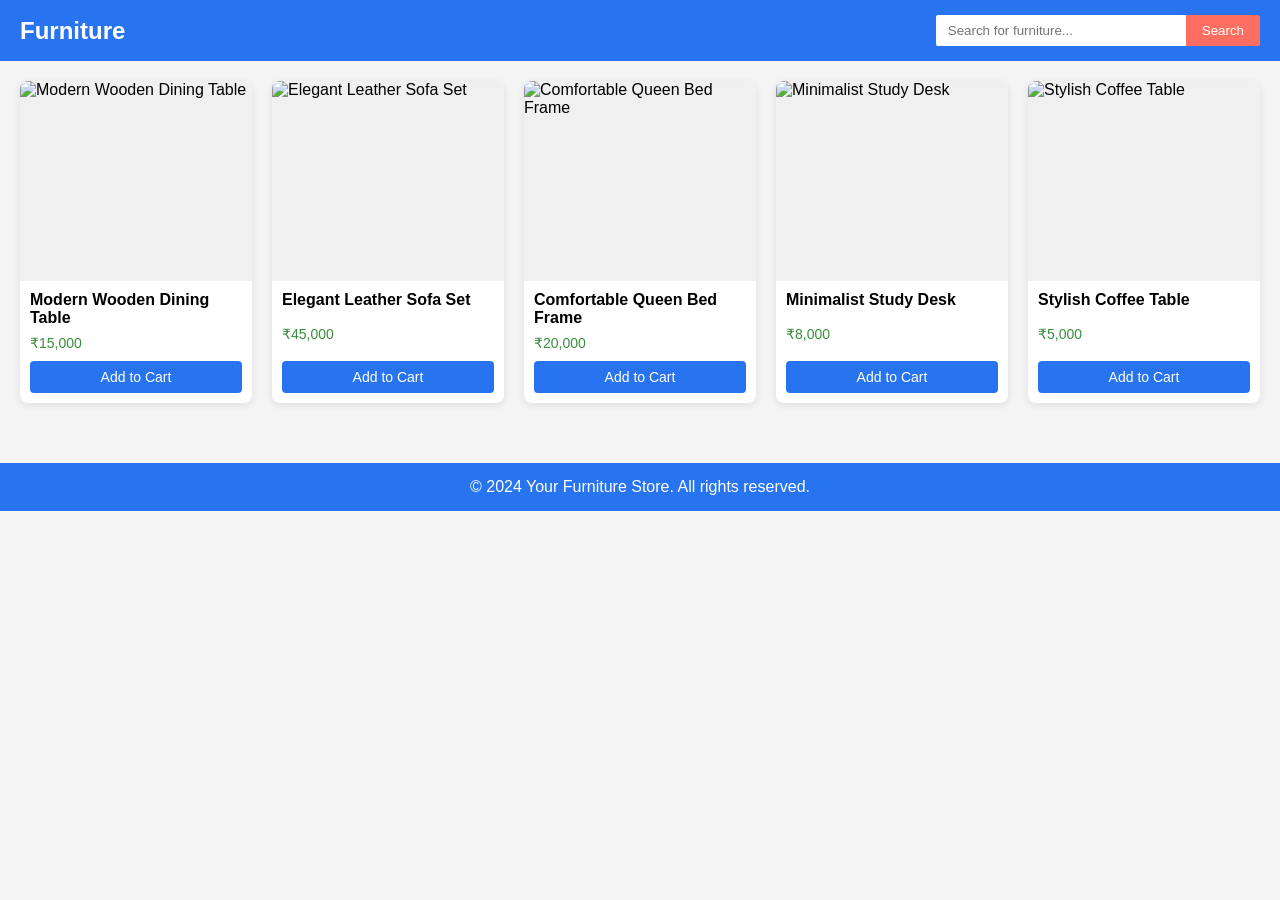
==== f.html @ d66d18c2 "Add files via upload" ====
<!DOCTYPE html>
<html lang="en">
<head>
<meta charset="UTF-8" />
<meta name="viewport" content="width=device-width, initial-scale=1.0"/>
<title>Furniture Store</title>
<style>
  /* Reset some default styles */
  * {
    box-sizing: border-box;
    margin: 0;
    padding: 0;
  }

  body {
    font-family: Arial, sans-serif;
    background-color: #f5f5f5;
  }

  /* Header styles */
  header {
    background-color: #2874f0;
    padding: 15px 20px;
    color: white;
    display: flex;
    align-items: center;
    justify-content: space-between;
  }

  header h1 {
    font-size: 24px;
  }

  /* Search bar styles */
  .search-container {
    display: flex;
    align-items: center;
  }

  .search-container input[type="text"] {
    padding: 8px 12px;
    border: none;
    border-radius: 2px 0 0 2px;
    outline: none;
    width: 250px;
  }

  .search-container button {
    padding: 8px 16px;
    border: none;
    background-color: #ff6f61;
    color: white;
    border-radius: 0 2px 2px 0;
    cursor: pointer;
  }

  /* Main content styles */
  main {
    padding: 20px;
  }

  /* Products grid */
  .products {
    display: grid;
    grid-template-columns: repeat(auto-fit, minmax(220px, 1fr));
    gap: 20px;
  }

  .product-card {
    background-color: white;
    border-radius: 8px;
    overflow: hidden;
    box-shadow: 0 2px 8px rgba(0,0,0,0.1);
    display: flex;
    flex-direction: column;
    transition: transform 0.2s;
  }

  .product-card:hover {
    transform: translateY(-5px);
  }

  .product-image {
    width: 100%;
    height: 200px;
    object-fit: contain;
    background-color: #f0f0f0;
  }

  .product-details {
    padding: 10px;
    flex: 1;
    display: flex;
    flex-direction: column;
    justify-content: space-between;
  }

  .product-title {
    font-size: 16px;
    margin-bottom: 8px;
    font-weight: bold;
  }

  .product-price {
    color: #388e3c;
    font-size: 14px;
    margin-bottom: 10px;
  }

  .add-to-cart {
    background-color: #2874f0;
    color: white;
    border: none;
    padding: 8px;
    border-radius: 4px;
    cursor: pointer;
    font-size: 14px;
  }

  /* Footer styles */
  footer {
    background-color: #2874f0;
    color: white;
    text-align: center;
    padding: 15px 20px;
    margin-top: 40px;
  }
</style>
</head>
<body>

<header>
  <h1>Furniture</h1>
  <div class="search-container">
    <input type="text" id="searchInput" placeholder="Search for furniture..."/>
    <button onclick="searchProducts()">Search</button>
  </div>
</header>

<main>
  <div class="products" id="productGrid">
    <!-- Products will be dynamically inserted here -->
  </div>
</main>

<footer>
  © 2024 Your Furniture Store. All rights reserved.
</footer>

<script>
  // Sample furniture product data with empty image links
  const products = [
    {
      id: 1,
      title: "Modern Wooden Dining Table",
      price: "₹15,000",
      image: "https://encrypted-tbn2.gstatic.com/shopping?q=tbn:ANd9GcQ7WgfVyW4_1GL-BCppvnmmK871tAZZc-oAt6jKnCwaI2Tf2L-5d-8Oe5OILNqrCXBvRqxYb1aAB1BmgnQN6tCAeSIjAGOWdyDEvXxmdnCa" // Add image URL here
    },
    {
      id: 2,
      title: "Elegant Leather Sofa Set",
      price: "₹45,000",
      image: "https://encrypted-tbn2.gstatic.com/shopping?q=tbn:ANd9GcRVSvuE0eedBepr0GHAk4vjE5a7tZJWJbQrIePPAz3K3awte3cVxrFnB27GlcMwUQeGPK_2VqRNAtLCei6Xfqxw8nmzeCRH-gQGN1LqMS9iuJlTb7CMr5ZPpQ" // Add image URL here
    },
    {
      id: 3,
      title: "Comfortable Queen Bed Frame",
      price: "₹20,000",
      image: "https://encrypted-tbn0.gstatic.com/shopping?q=tbn:ANd9GcSZldRIG_sNGWGoH1F0z0t5FnUP1TV2oo3kK_zOEw1v4l677dKpMHdm_6SuMfD0IxeTfQ5DNdLoxK5BfsKKGG0w2WwfStZpCNI-qwQKywfu" // Add image URL here
    },
    {
      id: 4,
      title: "Minimalist Study Desk",
      price: "₹8,000",
      image: "https://encrypted-tbn1.gstatic.com/shopping?q=tbn:ANd9GcTLrcaUxsbrs0lZ-1xUENtjvlx-m1APolTz1r20u9tJAVwaRtWwPujoGus4-VMZ37sVYJZY4N2KSeLryJaIJ2T9KjOa2xbVhxnNWaND7dqqkl_mPhF4Kq5tMA" // Add image URL here
    },
    {
      id: 5,
      title: "Stylish Coffee Table",
      price: "₹5,000",
      image: "https://encrypted-tbn0.gstatic.com/shopping?q=tbn:ANd9GcSY04KuW6w1yh_9RnMoWrxJ_ZlfHiCvZUvbM3cm8-G9LZpqAS25K2-dDypyhRr1j-6vQ3qV4Q-mWqiaCFo3oEDRBpVR2pw5hnfM7UKYQBiQ" // Add image URL here
    },
  ];

  // Function to display products
  function displayProducts(productList) {
    const container = document.getElementById('productGrid');
    container.innerHTML = '';

    if (productList.length === 0) {
      container.innerHTML = '<p>No products found.</p>';
      return;
    }

    productList.forEach(product => {
      const card = document.createElement('div');
      card.className = 'product-card';

      const img = document.createElement('img');
      img.src = product.image;
      img.alt = product.title;
      img.className = 'product-image';

      const details = document.createElement('div');
      details.className = 'product-details';

      const title = document.createElement('div');
      title.className = 'product-title';
      title.innerText = product.title;

      const price = document.createElement('div');
      price.className = 'product-price';
      price.innerText = product.price;

      const button = document.createElement('button');
      button.className = 'add-to-cart';
      button.innerText = 'Add to Cart';
      button.onclick = () => alert(`Added ${product.title} to cart!`);

      details.appendChild(title);
      details.appendChild(price);
      details.appendChild(button);

      card.appendChild(img);
      card.appendChild(details);

      container.appendChild(card);
    });
  }

  // Function to handle search
  function searchProducts() {
    const query = document.getElementById('searchInput').value.toLowerCase();
    const filtered = products.filter(p => p.title.toLowerCase().includes(query));
    displayProducts(filtered);
  }

  // Display all products on page load
  window.onload = () => {
    displayProducts(products);
  };
</script>

</body>
</html>
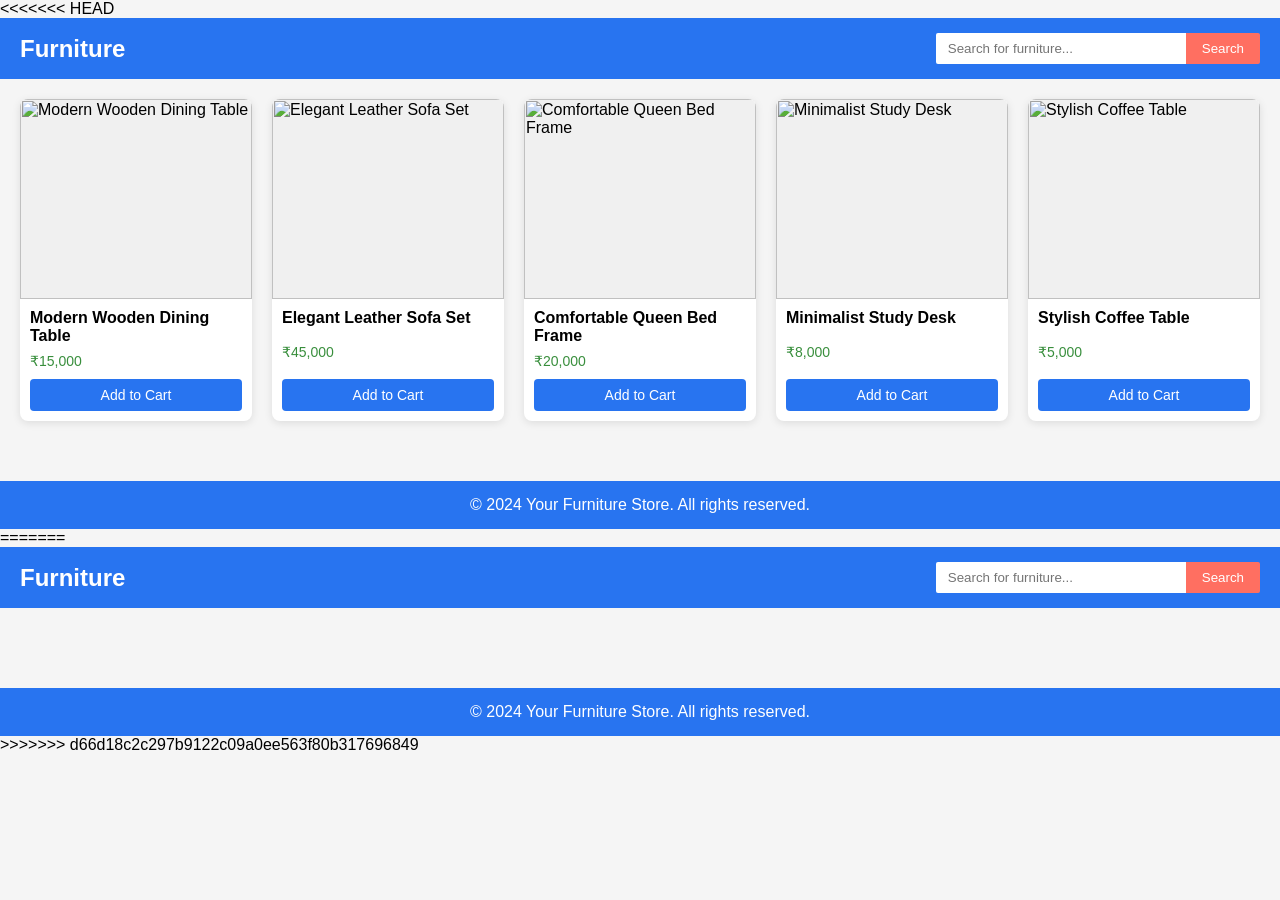
==== commit ad9e2e28: "Updated Flipkart Clone" ====
--- a/f.html
+++ b/f.html
@@ -1,245 +1,492 @@
-<!DOCTYPE html>
-<html lang="en">
-<head>
-<meta charset="UTF-8" />
-<meta name="viewport" content="width=device-width, initial-scale=1.0"/>
-<title>Furniture Store</title>
-<style>
-  /* Reset some default styles */
-  * {
-    box-sizing: border-box;
-    margin: 0;
-    padding: 0;
-  }
-
-  body {
-    font-family: Arial, sans-serif;
-    background-color: #f5f5f5;
-  }
-
-  /* Header styles */
-  header {
-    background-color: #2874f0;
-    padding: 15px 20px;
-    color: white;
-    display: flex;
-    align-items: center;
-    justify-content: space-between;
-  }
-
-  header h1 {
-    font-size: 24px;
-  }
-
-  /* Search bar styles */
-  .search-container {
-    display: flex;
-    align-items: center;
-  }
-
-  .search-container input[type="text"] {
-    padding: 8px 12px;
-    border: none;
-    border-radius: 2px 0 0 2px;
-    outline: none;
-    width: 250px;
-  }
-
-  .search-container button {
-    padding: 8px 16px;
-    border: none;
-    background-color: #ff6f61;
-    color: white;
-    border-radius: 0 2px 2px 0;
-    cursor: pointer;
-  }
-
-  /* Main content styles */
-  main {
-    padding: 20px;
-  }
-
-  /* Products grid */
-  .products {
-    display: grid;
-    grid-template-columns: repeat(auto-fit, minmax(220px, 1fr));
-    gap: 20px;
-  }
-
-  .product-card {
-    background-color: white;
-    border-radius: 8px;
-    overflow: hidden;
-    box-shadow: 0 2px 8px rgba(0,0,0,0.1);
-    display: flex;
-    flex-direction: column;
-    transition: transform 0.2s;
-  }
-
-  .product-card:hover {
-    transform: translateY(-5px);
-  }
-
-  .product-image {
-    width: 100%;
-    height: 200px;
-    object-fit: contain;
-    background-color: #f0f0f0;
-  }
-
-  .product-details {
-    padding: 10px;
-    flex: 1;
-    display: flex;
-    flex-direction: column;
-    justify-content: space-between;
-  }
-
-  .product-title {
-    font-size: 16px;
-    margin-bottom: 8px;
-    font-weight: bold;
-  }
-
-  .product-price {
-    color: #388e3c;
-    font-size: 14px;
-    margin-bottom: 10px;
-  }
-
-  .add-to-cart {
-    background-color: #2874f0;
-    color: white;
-    border: none;
-    padding: 8px;
-    border-radius: 4px;
-    cursor: pointer;
-    font-size: 14px;
-  }
-
-  /* Footer styles */
-  footer {
-    background-color: #2874f0;
-    color: white;
-    text-align: center;
-    padding: 15px 20px;
-    margin-top: 40px;
-  }
-</style>
-</head>
-<body>
-
-<header>
-  <h1>Furniture</h1>
-  <div class="search-container">
-    <input type="text" id="searchInput" placeholder="Search for furniture..."/>
-    <button onclick="searchProducts()">Search</button>
-  </div>
-</header>
-
-<main>
-  <div class="products" id="productGrid">
-    <!-- Products will be dynamically inserted here -->
-  </div>
-</main>
-
-<footer>
-  © 2024 Your Furniture Store. All rights reserved.
-</footer>
-
-<script>
-  // Sample furniture product data with empty image links
-  const products = [
-    {
-      id: 1,
-      title: "Modern Wooden Dining Table",
-      price: "₹15,000",
-      image: "https://encrypted-tbn2.gstatic.com/shopping?q=tbn:ANd9GcQ7WgfVyW4_1GL-BCppvnmmK871tAZZc-oAt6jKnCwaI2Tf2L-5d-8Oe5OILNqrCXBvRqxYb1aAB1BmgnQN6tCAeSIjAGOWdyDEvXxmdnCa" // Add image URL here
-    },
-    {
-      id: 2,
-      title: "Elegant Leather Sofa Set",
-      price: "₹45,000",
-      image: "https://encrypted-tbn2.gstatic.com/shopping?q=tbn:ANd9GcRVSvuE0eedBepr0GHAk4vjE5a7tZJWJbQrIePPAz3K3awte3cVxrFnB27GlcMwUQeGPK_2VqRNAtLCei6Xfqxw8nmzeCRH-gQGN1LqMS9iuJlTb7CMr5ZPpQ" // Add image URL here
-    },
-    {
-      id: 3,
-      title: "Comfortable Queen Bed Frame",
-      price: "₹20,000",
-      image: "https://encrypted-tbn0.gstatic.com/shopping?q=tbn:ANd9GcSZldRIG_sNGWGoH1F0z0t5FnUP1TV2oo3kK_zOEw1v4l677dKpMHdm_6SuMfD0IxeTfQ5DNdLoxK5BfsKKGG0w2WwfStZpCNI-qwQKywfu" // Add image URL here
-    },
-    {
-      id: 4,
-      title: "Minimalist Study Desk",
-      price: "₹8,000",
-      image: "https://encrypted-tbn1.gstatic.com/shopping?q=tbn:ANd9GcTLrcaUxsbrs0lZ-1xUENtjvlx-m1APolTz1r20u9tJAVwaRtWwPujoGus4-VMZ37sVYJZY4N2KSeLryJaIJ2T9KjOa2xbVhxnNWaND7dqqkl_mPhF4Kq5tMA" // Add image URL here
-    },
-    {
-      id: 5,
-      title: "Stylish Coffee Table",
-      price: "₹5,000",
-      image: "https://encrypted-tbn0.gstatic.com/shopping?q=tbn:ANd9GcSY04KuW6w1yh_9RnMoWrxJ_ZlfHiCvZUvbM3cm8-G9LZpqAS25K2-dDypyhRr1j-6vQ3qV4Q-mWqiaCFo3oEDRBpVR2pw5hnfM7UKYQBiQ" // Add image URL here
-    },
-  ];
-
-  // Function to display products
-  function displayProducts(productList) {
-    const container = document.getElementById('productGrid');
-    container.innerHTML = '';
-
-    if (productList.length === 0) {
-      container.innerHTML = '<p>No products found.</p>';
-      return;
-    }
-
-    productList.forEach(product => {
-      const card = document.createElement('div');
-      card.className = 'product-card';
-
-      const img = document.createElement('img');
-      img.src = product.image;
-      img.alt = product.title;
-      img.className = 'product-image';
-
-      const details = document.createElement('div');
-      details.className = 'product-details';
-
-      const title = document.createElement('div');
-      title.className = 'product-title';
-      title.innerText = product.title;
-
-      const price = document.createElement('div');
-      price.className = 'product-price';
-      price.innerText = product.price;
-
-      const button = document.createElement('button');
-      button.className = 'add-to-cart';
-      button.innerText = 'Add to Cart';
-      button.onclick = () => alert(`Added ${product.title} to cart!`);
-
-      details.appendChild(title);
-      details.appendChild(price);
-      details.appendChild(button);
-
-      card.appendChild(img);
-      card.appendChild(details);
-
-      container.appendChild(card);
-    });
-  }
-
-  // Function to handle search
-  function searchProducts() {
-    const query = document.getElementById('searchInput').value.toLowerCase();
-    const filtered = products.filter(p => p.title.toLowerCase().includes(query));
-    displayProducts(filtered);
-  }
-
-  // Display all products on page load
-  window.onload = () => {
-    displayProducts(products);
-  };
-</script>
-
-</body>
+<<<<<<< HEAD
+<!DOCTYPE html>
+<html lang="en">
+<head>
+<meta charset="UTF-8" />
+<meta name="viewport" content="width=device-width, initial-scale=1.0"/>
+<title>Furniture Store</title>
+<style>
+  /* Reset some default styles */
+  * {
+    box-sizing: border-box;
+    margin: 0;
+    padding: 0;
+  }
+
+  body {
+    font-family: Arial, sans-serif;
+    background-color: #f5f5f5;
+  }
+
+  /* Header styles */
+  header {
+    background-color: #2874f0;
+    padding: 15px 20px;
+    color: white;
+    display: flex;
+    align-items: center;
+    justify-content: space-between;
+  }
+
+  header h1 {
+    font-size: 24px;
+  }
+
+  /* Search bar styles */
+  .search-container {
+    display: flex;
+    align-items: center;
+  }
+
+  .search-container input[type="text"] {
+    padding: 8px 12px;
+    border: none;
+    border-radius: 2px 0 0 2px;
+    outline: none;
+    width: 250px;
+  }
+
+  .search-container button {
+    padding: 8px 16px;
+    border: none;
+    background-color: #ff6f61;
+    color: white;
+    border-radius: 0 2px 2px 0;
+    cursor: pointer;
+  }
+
+  /* Main content styles */
+  main {
+    padding: 20px;
+  }
+
+  /* Products grid */
+  .products {
+    display: grid;
+    grid-template-columns: repeat(auto-fit, minmax(220px, 1fr));
+    gap: 20px;
+  }
+
+  .product-card {
+    background-color: white;
+    border-radius: 8px;
+    overflow: hidden;
+    box-shadow: 0 2px 8px rgba(0,0,0,0.1);
+    display: flex;
+    flex-direction: column;
+    transition: transform 0.2s;
+  }
+
+  .product-card:hover {
+    transform: translateY(-5px);
+  }
+
+  .product-image {
+    width: 100%;
+    height: 200px;
+    object-fit: contain;
+    background-color: #f0f0f0;
+  }
+
+  .product-details {
+    padding: 10px;
+    flex: 1;
+    display: flex;
+    flex-direction: column;
+    justify-content: space-between;
+  }
+
+  .product-title {
+    font-size: 16px;
+    margin-bottom: 8px;
+    font-weight: bold;
+  }
+
+  .product-price {
+    color: #388e3c;
+    font-size: 14px;
+    margin-bottom: 10px;
+  }
+
+  .add-to-cart {
+    background-color: #2874f0;
+    color: white;
+    border: none;
+    padding: 8px;
+    border-radius: 4px;
+    cursor: pointer;
+    font-size: 14px;
+  }
+
+  /* Footer styles */
+  footer {
+    background-color: #2874f0;
+    color: white;
+    text-align: center;
+    padding: 15px 20px;
+    margin-top: 40px;
+  }
+</style>
+</head>
+<body>
+
+<header>
+  <h1>Furniture</h1>
+  <div class="search-container">
+    <input type="text" id="searchInput" placeholder="Search for furniture..."/>
+    <button onclick="searchProducts()">Search</button>
+  </div>
+</header>
+
+<main>
+  <div class="products" id="productGrid">
+    <!-- Products will be dynamically inserted here -->
+  </div>
+</main>
+
+<footer>
+  © 2024 Your Furniture Store. All rights reserved.
+</footer>
+
+<script>
+  // Sample furniture product data with empty image links
+  const products = [
+    {
+      id: 1,
+      title: "Modern Wooden Dining Table",
+      price: "₹15,000",
+      image: "https://encrypted-tbn2.gstatic.com/shopping?q=tbn:ANd9GcQ7WgfVyW4_1GL-BCppvnmmK871tAZZc-oAt6jKnCwaI2Tf2L-5d-8Oe5OILNqrCXBvRqxYb1aAB1BmgnQN6tCAeSIjAGOWdyDEvXxmdnCa" // Add image URL here
+    },
+    {
+      id: 2,
+      title: "Elegant Leather Sofa Set",
+      price: "₹45,000",
+      image: "https://encrypted-tbn2.gstatic.com/shopping?q=tbn:ANd9GcRVSvuE0eedBepr0GHAk4vjE5a7tZJWJbQrIePPAz3K3awte3cVxrFnB27GlcMwUQeGPK_2VqRNAtLCei6Xfqxw8nmzeCRH-gQGN1LqMS9iuJlTb7CMr5ZPpQ" // Add image URL here
+    },
+    {
+      id: 3,
+      title: "Comfortable Queen Bed Frame",
+      price: "₹20,000",
+      image: "https://encrypted-tbn0.gstatic.com/shopping?q=tbn:ANd9GcSZldRIG_sNGWGoH1F0z0t5FnUP1TV2oo3kK_zOEw1v4l677dKpMHdm_6SuMfD0IxeTfQ5DNdLoxK5BfsKKGG0w2WwfStZpCNI-qwQKywfu" // Add image URL here
+    },
+    {
+      id: 4,
+      title: "Minimalist Study Desk",
+      price: "₹8,000",
+      image: "https://encrypted-tbn1.gstatic.com/shopping?q=tbn:ANd9GcTLrcaUxsbrs0lZ-1xUENtjvlx-m1APolTz1r20u9tJAVwaRtWwPujoGus4-VMZ37sVYJZY4N2KSeLryJaIJ2T9KjOa2xbVhxnNWaND7dqqkl_mPhF4Kq5tMA" // Add image URL here
+    },
+    {
+      id: 5,
+      title: "Stylish Coffee Table",
+      price: "₹5,000",
+      image: "https://encrypted-tbn0.gstatic.com/shopping?q=tbn:ANd9GcSY04KuW6w1yh_9RnMoWrxJ_ZlfHiCvZUvbM3cm8-G9LZpqAS25K2-dDypyhRr1j-6vQ3qV4Q-mWqiaCFo3oEDRBpVR2pw5hnfM7UKYQBiQ" // Add image URL here
+    },
+  ];
+
+  // Function to display products
+  function displayProducts(productList) {
+    const container = document.getElementById('productGrid');
+    container.innerHTML = '';
+
+    if (productList.length === 0) {
+      container.innerHTML = '<p>No products found.</p>';
+      return;
+    }
+
+    productList.forEach(product => {
+      const card = document.createElement('div');
+      card.className = 'product-card';
+
+      const img = document.createElement('img');
+      img.src = product.image;
+      img.alt = product.title;
+      img.className = 'product-image';
+
+      const details = document.createElement('div');
+      details.className = 'product-details';
+
+      const title = document.createElement('div');
+      title.className = 'product-title';
+      title.innerText = product.title;
+
+      const price = document.createElement('div');
+      price.className = 'product-price';
+      price.innerText = product.price;
+
+      const button = document.createElement('button');
+      button.className = 'add-to-cart';
+      button.innerText = 'Add to Cart';
+      button.onclick = () => alert(`Added ${product.title} to cart!`);
+
+      details.appendChild(title);
+      details.appendChild(price);
+      details.appendChild(button);
+
+      card.appendChild(img);
+      card.appendChild(details);
+
+      container.appendChild(card);
+    });
+  }
+
+  // Function to handle search
+  function searchProducts() {
+    const query = document.getElementById('searchInput').value.toLowerCase();
+    const filtered = products.filter(p => p.title.toLowerCase().includes(query));
+    displayProducts(filtered);
+  }
+
+  // Display all products on page load
+  window.onload = () => {
+    displayProducts(products);
+  };
+</script>
+
+</body>
+=======
+<!DOCTYPE html>
+<html lang="en">
+<head>
+<meta charset="UTF-8" />
+<meta name="viewport" content="width=device-width, initial-scale=1.0"/>
+<title>Furniture Store</title>
+<style>
+  /* Reset some default styles */
+  * {
+    box-sizing: border-box;
+    margin: 0;
+    padding: 0;
+  }
+
+  body {
+    font-family: Arial, sans-serif;
+    background-color: #f5f5f5;
+  }
+
+  /* Header styles */
+  header {
+    background-color: #2874f0;
+    padding: 15px 20px;
+    color: white;
+    display: flex;
+    align-items: center;
+    justify-content: space-between;
+  }
+
+  header h1 {
+    font-size: 24px;
+  }
+
+  /* Search bar styles */
+  .search-container {
+    display: flex;
+    align-items: center;
+  }
+
+  .search-container input[type="text"] {
+    padding: 8px 12px;
+    border: none;
+    border-radius: 2px 0 0 2px;
+    outline: none;
+    width: 250px;
+  }
+
+  .search-container button {
+    padding: 8px 16px;
+    border: none;
+    background-color: #ff6f61;
+    color: white;
+    border-radius: 0 2px 2px 0;
+    cursor: pointer;
+  }
+
+  /* Main content styles */
+  main {
+    padding: 20px;
+  }
+
+  /* Products grid */
+  .products {
+    display: grid;
+    grid-template-columns: repeat(auto-fit, minmax(220px, 1fr));
+    gap: 20px;
+  }
+
+  .product-card {
+    background-color: white;
+    border-radius: 8px;
+    overflow: hidden;
+    box-shadow: 0 2px 8px rgba(0,0,0,0.1);
+    display: flex;
+    flex-direction: column;
+    transition: transform 0.2s;
+  }
+
+  .product-card:hover {
+    transform: translateY(-5px);
+  }
+
+  .product-image {
+    width: 100%;
+    height: 200px;
+    object-fit: contain;
+    background-color: #f0f0f0;
+  }
+
+  .product-details {
+    padding: 10px;
+    flex: 1;
+    display: flex;
+    flex-direction: column;
+    justify-content: space-between;
+  }
+
+  .product-title {
+    font-size: 16px;
+    margin-bottom: 8px;
+    font-weight: bold;
+  }
+
+  .product-price {
+    color: #388e3c;
+    font-size: 14px;
+    margin-bottom: 10px;
+  }
+
+  .add-to-cart {
+    background-color: #2874f0;
+    color: white;
+    border: none;
+    padding: 8px;
+    border-radius: 4px;
+    cursor: pointer;
+    font-size: 14px;
+  }
+
+  /* Footer styles */
+  footer {
+    background-color: #2874f0;
+    color: white;
+    text-align: center;
+    padding: 15px 20px;
+    margin-top: 40px;
+  }
+</style>
+</head>
+<body>
+
+<header>
+  <h1>Furniture</h1>
+  <div class="search-container">
+    <input type="text" id="searchInput" placeholder="Search for furniture..."/>
+    <button onclick="searchProducts()">Search</button>
+  </div>
+</header>
+
+<main>
+  <div class="products" id="productGrid">
+    <!-- Products will be dynamically inserted here -->
+  </div>
+</main>
+
+<footer>
+  © 2024 Your Furniture Store. All rights reserved.
+</footer>
+
+<script>
+  // Sample furniture product data with empty image links
+  const products = [
+    {
+      id: 1,
+      title: "Modern Wooden Dining Table",
+      price: "₹15,000",
+      image: "https://encrypted-tbn2.gstatic.com/shopping?q=tbn:ANd9GcQ7WgfVyW4_1GL-BCppvnmmK871tAZZc-oAt6jKnCwaI2Tf2L-5d-8Oe5OILNqrCXBvRqxYb1aAB1BmgnQN6tCAeSIjAGOWdyDEvXxmdnCa" // Add image URL here
+    },
+    {
+      id: 2,
+      title: "Elegant Leather Sofa Set",
+      price: "₹45,000",
+      image: "https://encrypted-tbn2.gstatic.com/shopping?q=tbn:ANd9GcRVSvuE0eedBepr0GHAk4vjE5a7tZJWJbQrIePPAz3K3awte3cVxrFnB27GlcMwUQeGPK_2VqRNAtLCei6Xfqxw8nmzeCRH-gQGN1LqMS9iuJlTb7CMr5ZPpQ" // Add image URL here
+    },
+    {
+      id: 3,
+      title: "Comfortable Queen Bed Frame",
+      price: "₹20,000",
+      image: "https://encrypted-tbn0.gstatic.com/shopping?q=tbn:ANd9GcSZldRIG_sNGWGoH1F0z0t5FnUP1TV2oo3kK_zOEw1v4l677dKpMHdm_6SuMfD0IxeTfQ5DNdLoxK5BfsKKGG0w2WwfStZpCNI-qwQKywfu" // Add image URL here
+    },
+    {
+      id: 4,
+      title: "Minimalist Study Desk",
+      price: "₹8,000",
+      image: "https://encrypted-tbn1.gstatic.com/shopping?q=tbn:ANd9GcTLrcaUxsbrs0lZ-1xUENtjvlx-m1APolTz1r20u9tJAVwaRtWwPujoGus4-VMZ37sVYJZY4N2KSeLryJaIJ2T9KjOa2xbVhxnNWaND7dqqkl_mPhF4Kq5tMA" // Add image URL here
+    },
+    {
+      id: 5,
+      title: "Stylish Coffee Table",
+      price: "₹5,000",
+      image: "https://encrypted-tbn0.gstatic.com/shopping?q=tbn:ANd9GcSY04KuW6w1yh_9RnMoWrxJ_ZlfHiCvZUvbM3cm8-G9LZpqAS25K2-dDypyhRr1j-6vQ3qV4Q-mWqiaCFo3oEDRBpVR2pw5hnfM7UKYQBiQ" // Add image URL here
+    },
+  ];
+
+  // Function to display products
+  function displayProducts(productList) {
+    const container = document.getElementById('productGrid');
+    container.innerHTML = '';
+
+    if (productList.length === 0) {
+      container.innerHTML = '<p>No products found.</p>';
+      return;
+    }
+
+    productList.forEach(product => {
+      const card = document.createElement('div');
+      card.className = 'product-card';
+
+      const img = document.createElement('img');
+      img.src = product.image;
+      img.alt = product.title;
+      img.className = 'product-image';
+
+      const details = document.createElement('div');
+      details.className = 'product-details';
+
+      const title = document.createElement('div');
+      title.className = 'product-title';
+      title.innerText = product.title;
+
+      const price = document.createElement('div');
+      price.className = 'product-price';
+      price.innerText = product.price;
+
+      const button = document.createElement('button');
+      button.className = 'add-to-cart';
+      button.innerText = 'Add to Cart';
+      button.onclick = () => alert(`Added ${product.title} to cart!`);
+
+      details.appendChild(title);
+      details.appendChild(price);
+      details.appendChild(button);
+
+      card.appendChild(img);
+      card.appendChild(details);
+
+      container.appendChild(card);
+    });
+  }
+
+  // Function to handle search
+  function searchProducts() {
+    const query = document.getElementById('searchInput').value.toLowerCase();
+    const filtered = products.filter(p => p.title.toLowerCase().includes(query));
+    displayProducts(filtered);
+  }
+
+  // Display all products on page load
+  window.onload = () => {
+    displayProducts(products);
+  };
+</script>
+
+</body>
+>>>>>>> d66d18c2c297b9122c09a0ee563f80b317696849
 </html>
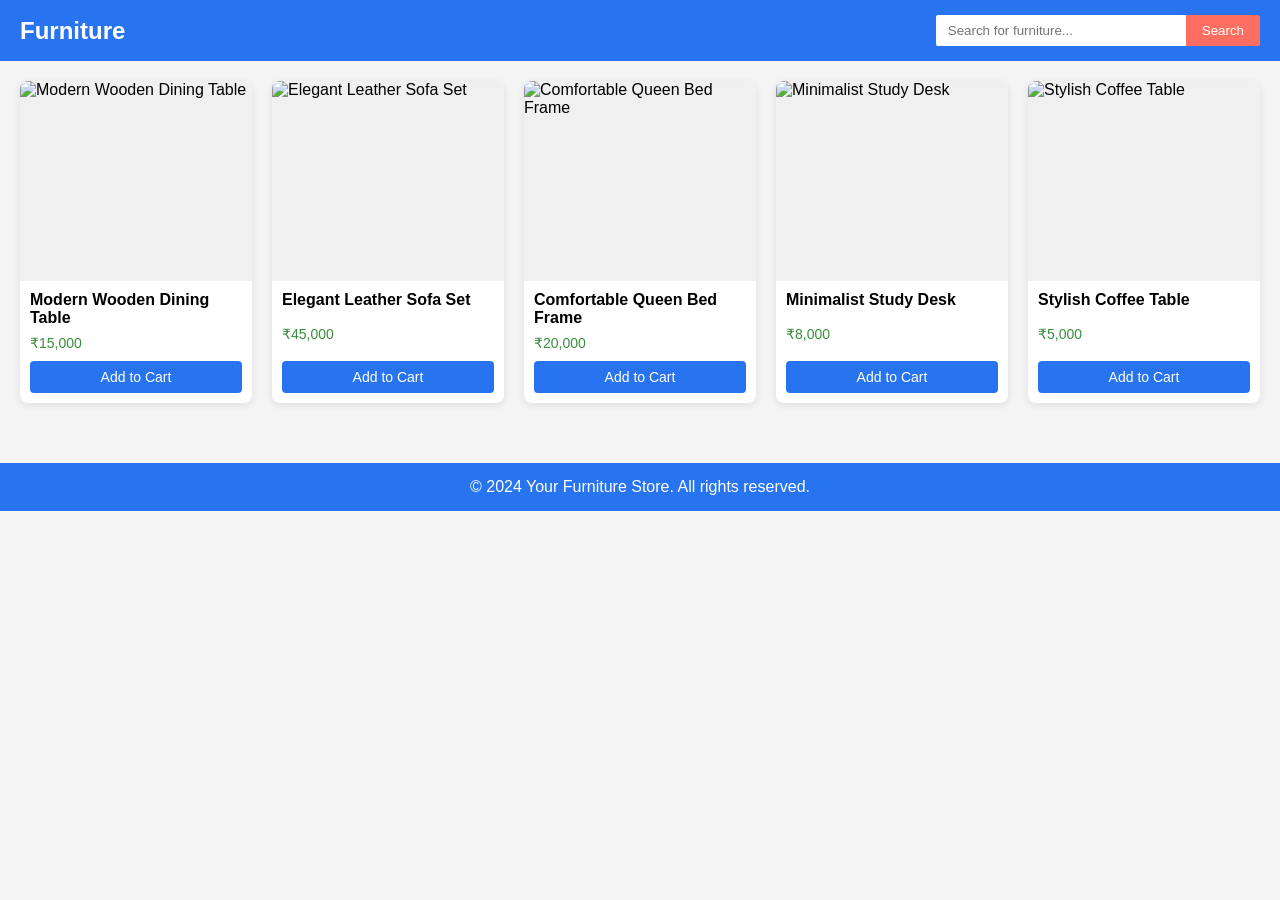
==== commit 7bc99c47: "Updated Flipkart Clone" ====
--- a/f.html
+++ b/f.html
@@ -1,5 +1,4 @@
-<<<<<<< HEAD
-<!DOCTYPE html>
+﻿<!DOCTYPE html>
 <html lang="en">
 <head>
 <meta charset="UTF-8" />
@@ -242,251 +241,4 @@
   };
 </script>
 
-</body>
-=======
-<!DOCTYPE html>
-<html lang="en">
-<head>
-<meta charset="UTF-8" />
-<meta name="viewport" content="width=device-width, initial-scale=1.0"/>
-<title>Furniture Store</title>
-<style>
-  /* Reset some default styles */
-  * {
-    box-sizing: border-box;
-    margin: 0;
-    padding: 0;
-  }
-
-  body {
-    font-family: Arial, sans-serif;
-    background-color: #f5f5f5;
-  }
-
-  /* Header styles */
-  header {
-    background-color: #2874f0;
-    padding: 15px 20px;
-    color: white;
-    display: flex;
-    align-items: center;
-    justify-content: space-between;
-  }
-
-  header h1 {
-    font-size: 24px;
-  }
-
-  /* Search bar styles */
-  .search-container {
-    display: flex;
-    align-items: center;
-  }
-
-  .search-container input[type="text"] {
-    padding: 8px 12px;
-    border: none;
-    border-radius: 2px 0 0 2px;
-    outline: none;
-    width: 250px;
-  }
-
-  .search-container button {
-    padding: 8px 16px;
-    border: none;
-    background-color: #ff6f61;
-    color: white;
-    border-radius: 0 2px 2px 0;
-    cursor: pointer;
-  }
-
-  /* Main content styles */
-  main {
-    padding: 20px;
-  }
-
-  /* Products grid */
-  .products {
-    display: grid;
-    grid-template-columns: repeat(auto-fit, minmax(220px, 1fr));
-    gap: 20px;
-  }
-
-  .product-card {
-    background-color: white;
-    border-radius: 8px;
-    overflow: hidden;
-    box-shadow: 0 2px 8px rgba(0,0,0,0.1);
-    display: flex;
-    flex-direction: column;
-    transition: transform 0.2s;
-  }
-
-  .product-card:hover {
-    transform: translateY(-5px);
-  }
-
-  .product-image {
-    width: 100%;
-    height: 200px;
-    object-fit: contain;
-    background-color: #f0f0f0;
-  }
-
-  .product-details {
-    padding: 10px;
-    flex: 1;
-    display: flex;
-    flex-direction: column;
-    justify-content: space-between;
-  }
-
-  .product-title {
-    font-size: 16px;
-    margin-bottom: 8px;
-    font-weight: bold;
-  }
-
-  .product-price {
-    color: #388e3c;
-    font-size: 14px;
-    margin-bottom: 10px;
-  }
-
-  .add-to-cart {
-    background-color: #2874f0;
-    color: white;
-    border: none;
-    padding: 8px;
-    border-radius: 4px;
-    cursor: pointer;
-    font-size: 14px;
-  }
-
-  /* Footer styles */
-  footer {
-    background-color: #2874f0;
-    color: white;
-    text-align: center;
-    padding: 15px 20px;
-    margin-top: 40px;
-  }
-</style>
-</head>
-<body>
-
-<header>
-  <h1>Furniture</h1>
-  <div class="search-container">
-    <input type="text" id="searchInput" placeholder="Search for furniture..."/>
-    <button onclick="searchProducts()">Search</button>
-  </div>
-</header>
-
-<main>
-  <div class="products" id="productGrid">
-    <!-- Products will be dynamically inserted here -->
-  </div>
-</main>
-
-<footer>
-  © 2024 Your Furniture Store. All rights reserved.
-</footer>
-
-<script>
-  // Sample furniture product data with empty image links
-  const products = [
-    {
-      id: 1,
-      title: "Modern Wooden Dining Table",
-      price: "₹15,000",
-      image: "https://encrypted-tbn2.gstatic.com/shopping?q=tbn:ANd9GcQ7WgfVyW4_1GL-BCppvnmmK871tAZZc-oAt6jKnCwaI2Tf2L-5d-8Oe5OILNqrCXBvRqxYb1aAB1BmgnQN6tCAeSIjAGOWdyDEvXxmdnCa" // Add image URL here
-    },
-    {
-      id: 2,
-      title: "Elegant Leather Sofa Set",
-      price: "₹45,000",
-      image: "https://encrypted-tbn2.gstatic.com/shopping?q=tbn:ANd9GcRVSvuE0eedBepr0GHAk4vjE5a7tZJWJbQrIePPAz3K3awte3cVxrFnB27GlcMwUQeGPK_2VqRNAtLCei6Xfqxw8nmzeCRH-gQGN1LqMS9iuJlTb7CMr5ZPpQ" // Add image URL here
-    },
-    {
-      id: 3,
-      title: "Comfortable Queen Bed Frame",
-      price: "₹20,000",
-      image: "https://encrypted-tbn0.gstatic.com/shopping?q=tbn:ANd9GcSZldRIG_sNGWGoH1F0z0t5FnUP1TV2oo3kK_zOEw1v4l677dKpMHdm_6SuMfD0IxeTfQ5DNdLoxK5BfsKKGG0w2WwfStZpCNI-qwQKywfu" // Add image URL here
-    },
-    {
-      id: 4,
-      title: "Minimalist Study Desk",
-      price: "₹8,000",
-      image: "https://encrypted-tbn1.gstatic.com/shopping?q=tbn:ANd9GcTLrcaUxsbrs0lZ-1xUENtjvlx-m1APolTz1r20u9tJAVwaRtWwPujoGus4-VMZ37sVYJZY4N2KSeLryJaIJ2T9KjOa2xbVhxnNWaND7dqqkl_mPhF4Kq5tMA" // Add image URL here
-    },
-    {
-      id: 5,
-      title: "Stylish Coffee Table",
-      price: "₹5,000",
-      image: "https://encrypted-tbn0.gstatic.com/shopping?q=tbn:ANd9GcSY04KuW6w1yh_9RnMoWrxJ_ZlfHiCvZUvbM3cm8-G9LZpqAS25K2-dDypyhRr1j-6vQ3qV4Q-mWqiaCFo3oEDRBpVR2pw5hnfM7UKYQBiQ" // Add image URL here
-    },
-  ];
-
-  // Function to display products
-  function displayProducts(productList) {
-    const container = document.getElementById('productGrid');
-    container.innerHTML = '';
-
-    if (productList.length === 0) {
-      container.innerHTML = '<p>No products found.</p>';
-      return;
-    }
-
-    productList.forEach(product => {
-      const card = document.createElement('div');
-      card.className = 'product-card';
-
-      const img = document.createElement('img');
-      img.src = product.image;
-      img.alt = product.title;
-      img.className = 'product-image';
-
-      const details = document.createElement('div');
-      details.className = 'product-details';
-
-      const title = document.createElement('div');
-      title.className = 'product-title';
-      title.innerText = product.title;
-
-      const price = document.createElement('div');
-      price.className = 'product-price';
-      price.innerText = product.price;
-
-      const button = document.createElement('button');
-      button.className = 'add-to-cart';
-      button.innerText = 'Add to Cart';
-      button.onclick = () => alert(`Added ${product.title} to cart!`);
-
-      details.appendChild(title);
-      details.appendChild(price);
-      details.appendChild(button);
-
-      card.appendChild(img);
-      card.appendChild(details);
-
-      container.appendChild(card);
-    });
-  }
-
-  // Function to handle search
-  function searchProducts() {
-    const query = document.getElementById('searchInput').value.toLowerCase();
-    const filtered = products.filter(p => p.title.toLowerCase().includes(query));
-    displayProducts(filtered);
-  }
-
-  // Display all products on page load
-  window.onload = () => {
-    displayProducts(products);
-  };
-</script>
-
-</body>
->>>>>>> d66d18c2c297b9122c09a0ee563f80b317696849
-</html>+</body>
